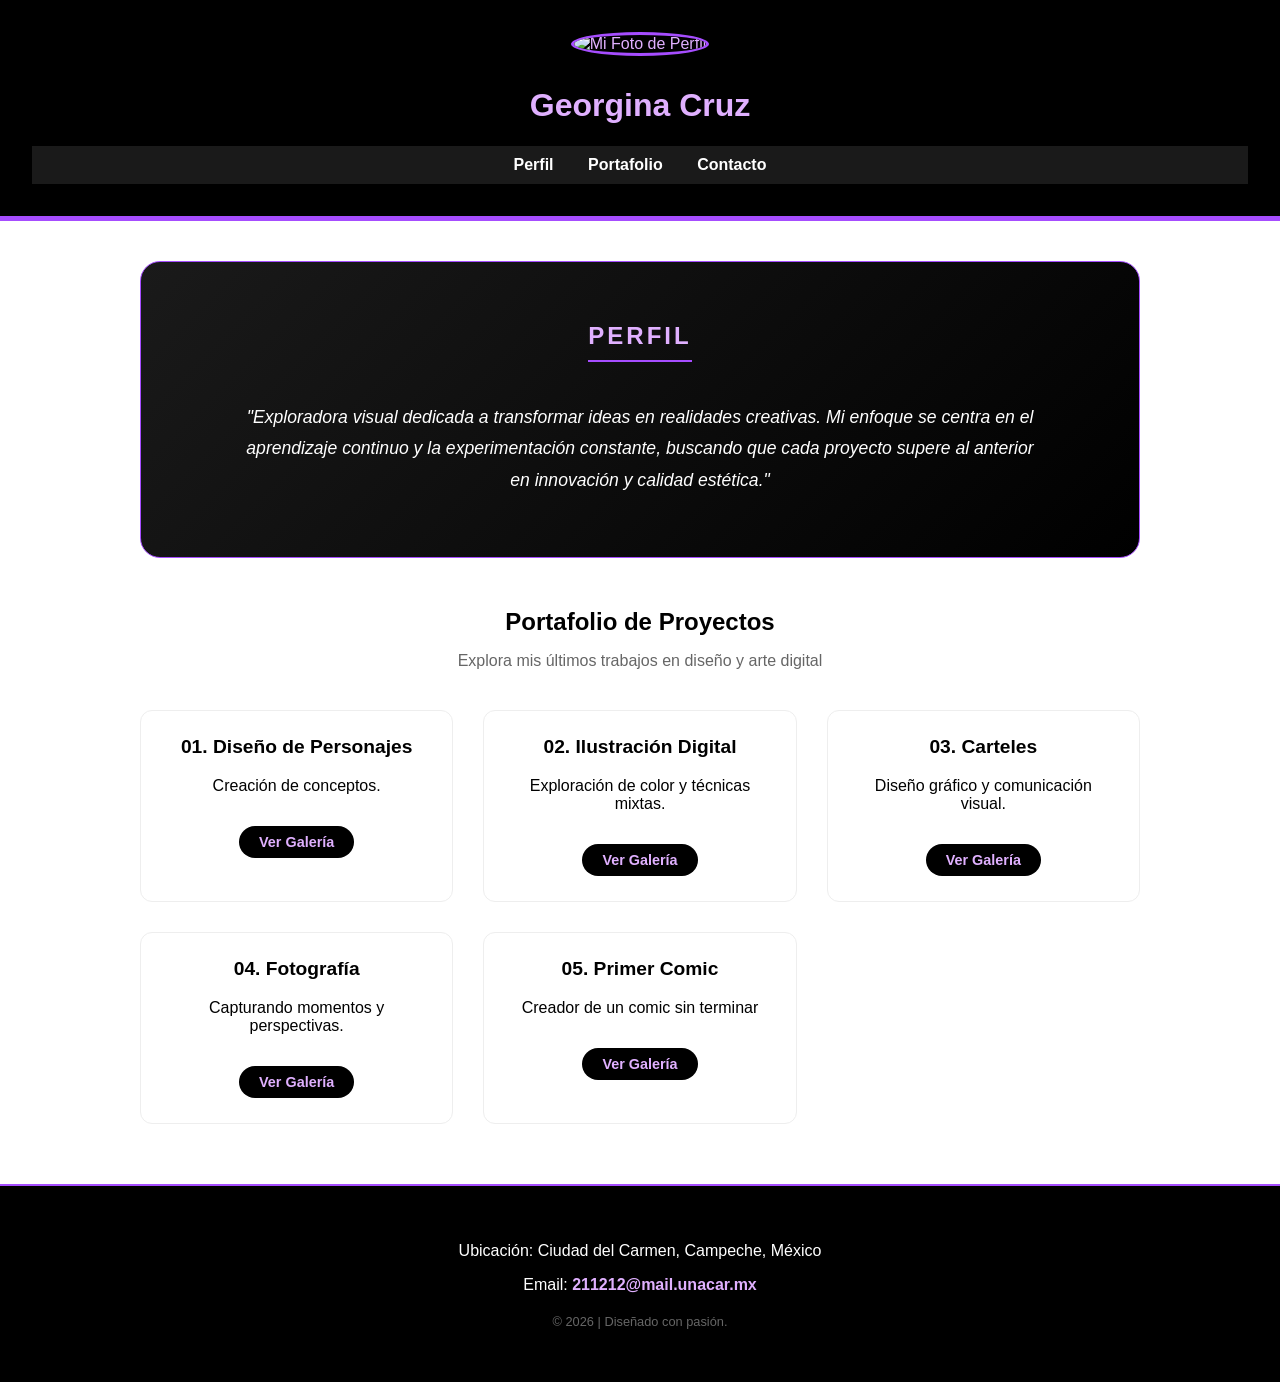
==== index.html @ 99eeb5b1 "Cambie algunas cosas" ====
<!DOCTYPE html>
<html lang="es">
<head>
    <meta charset="UTF-8">
    <title>Mi Curriculum Vitae | Portafolio</title>
    <link rel="stylesheet" href="css/estilos.css">
    <style>
        /* CONFIGURACIÓN DE COLORES Y ESTILO */
        body {
            font-family: 'Segoe UI', Tahoma, Geneva, Verdana, sans-serif;
            margin: 0;
            background-color: #ffffff; /* Blanco */
            color: #333;
        }

        header {
            background-color: #000000; /* Negro */
            color: #e0b0ff; /* Lila claro */
            padding: 2rem;
            text-align: center;
            border-bottom: 5px solid #a64dff; /* Lila más fuerte */
        }

        .foto-perfil {
            width: 150px;
            height: 150px;
            border-radius: 50%;
            border: 3px solid #a64dff;
            object-fit: cover;
            margin-bottom: 10px;
        }

        nav {
            background-color: #1a1a1a;
            padding: 10px;
            text-align: center;
        }

        nav ul {
            list-style: none;
            padding: 0;
            margin: 0;
        }

        nav li {
            display: inline;
        }

        nav a {
            color: white;
            margin: 0 15px;
            text-decoration: none;
            font-weight: bold;
        }

        nav a:hover {
            color: #e0b0ff;
        }

        main {
            max-width: 1000px;
            margin: 20px auto;
            padding: 20px;
        }

        .perfil-container {
            background: linear-gradient(135deg, #1a1a1a 0%, #000000 100%);
            color: white;
            padding: 40px;
            border-radius: 20px;
            border: 1px solid #a64dff;
            margin-bottom: 50px;
            text-align: center;
        }

        .perfil-container h2 {
            color: #e0b0ff;
            text-transform: uppercase;
            letter-spacing: 3px;
            border-bottom: 2px solid #a64dff;
            display: inline-block;
            padding-bottom: 10px;
        }

        .perfil-texto {
            font-size: 1.1rem;
            line-height: 1.8;
            max-width: 800px;
            margin: 20px auto;
            font-style: italic;
        }

        .portafolio-grid {
            display: grid;
            grid-template-columns: repeat(auto-fit, minmax(250px, 1fr));
            gap: 30px;
            margin-top: 30px;
        }

        .tarjeta-v2 {
            background-color: #ffffff;
            border-bottom: 5px solid #a64dff;
            border-radius: 12px;
            padding: 25px;
            text-align: center;
            transition: all 0.3s ease;
            text-decoration: none;
            display: block;
            color: #000;
            border: 1px solid #eee;
        }

        .tarjeta-v2:hover {
            background-color: #f3e5ff;
            transform: translateY(-10px);
            box-shadow: 0 10px 20px rgba(166, 77, 255, 0.2);
        }

        .tarjeta-v2 h3 {
            margin-top: 0;
            color: #000;
            font-size: 1.2rem;
        }

        .btn-ver {
            display: inline-block;
            margin-top: 15px;
            padding: 8px 20px;
            background-color: #000;
            color: #e0b0ff;
            border-radius: 25px;
            font-weight: bold;
            font-size: 0.9rem;
        }

        footer {
            background-color: #000;
            color: white;
            text-align: center;
            padding: 40px 20px;
            margin-top: 40px;
            border-top: 2px solid #a64dff;
        }

        footer a {
            color: #e0b0ff;
            text-decoration: none;
            font-weight: bold;
        }
    </style>
</head>
<body>

    <header>
        <img src="file:///C:/Users/georg/Downloads/IMG_20250403_091746_075.webp" alt="Mi Foto de Perfil" class="foto-perfil">
        <h1>Georgina Cruz</h1>
        <nav>
            <ul>
                <li><a href="#perfil">Perfil</a></li>
                <li><a href="#portafolio">Portafolio</a></li>
                <li><a href="#contacto">Contacto</a></li>
            </ul>
        </nav>
    </header>

    <main>
        <section id="perfil" class="perfil-container">
            <h2>Perfil</h2>
            <p class="perfil-texto">
                "Exploradora visual dedicada a transformar ideas en realidades creativas. 
                Mi enfoque se centra en el aprendizaje continuo y la experimentación constante, 
                buscando que cada proyecto supere al anterior en innovación y calidad estética."
            </p>
        </section>

        <section id="portafolio">
            <h2 style="text-align: center; color: #000; margin-bottom: 10px;">Portafolio de Proyectos</h2>
            <p style="text-align: center; color: #666; margin-bottom: 40px;">Explora mis últimos trabajos en diseño y arte digital</p>
        
            <div class="portafolio-grid">
                <a href="proyecto-personaje.html" class="tarjeta-v2">
                    <h3>01. Diseño de Personajes</h3>
                    <p>Creación de conceptos.</p>
                    <span class="btn-ver">Ver Galería</span>
                </a>

                <a href="proyecto-ilustracion.html" class="tarjeta-v2">
                    <h3>02. Ilustración Digital</h3>
                    <p>Exploración de color y técnicas mixtas.</p>
                    <span class="btn-ver">Ver Galería</span>
                </a>

                <a href="proyecto-carteles.html" class="tarjeta-v2">
                    <h3>03. Carteles</h3>
                    <p>Diseño gráfico y comunicación visual.</p>
                    <span class="btn-ver">Ver Galería</span>
                </a>

                <a href="proyecto-fotografias.html" class="tarjeta-v2">
                    <h3>04. Fotografía</h3>
                    <p>Capturando momentos y perspectivas.</p>
                    <span class="btn-ver">Ver Galería</span>
                </a>

                  <a href="proyecto-comic.html" class="tarjeta-v2">
                    <h3>05. Primer Comic</h3>
                    <p>Creador de un comic sin terminar</p>
                    <span class="btn-ver">Ver Galería</span>
                </a>
            </div>
        </section>
    </main>

    <footer id="contacto">
        <p>Ubicación: Ciudad del Carmen, Campeche, México</p>
        <p>Email: <a href="mailto:211212@mail.unacar.mx">211212@mail.unacar.mx</a></p>
        <p style="font-size: 0.8rem; margin-top: 20px; color: #666;">&copy; 2026 | Diseñado con pasión.</p>
    </footer>

</body>
</html>
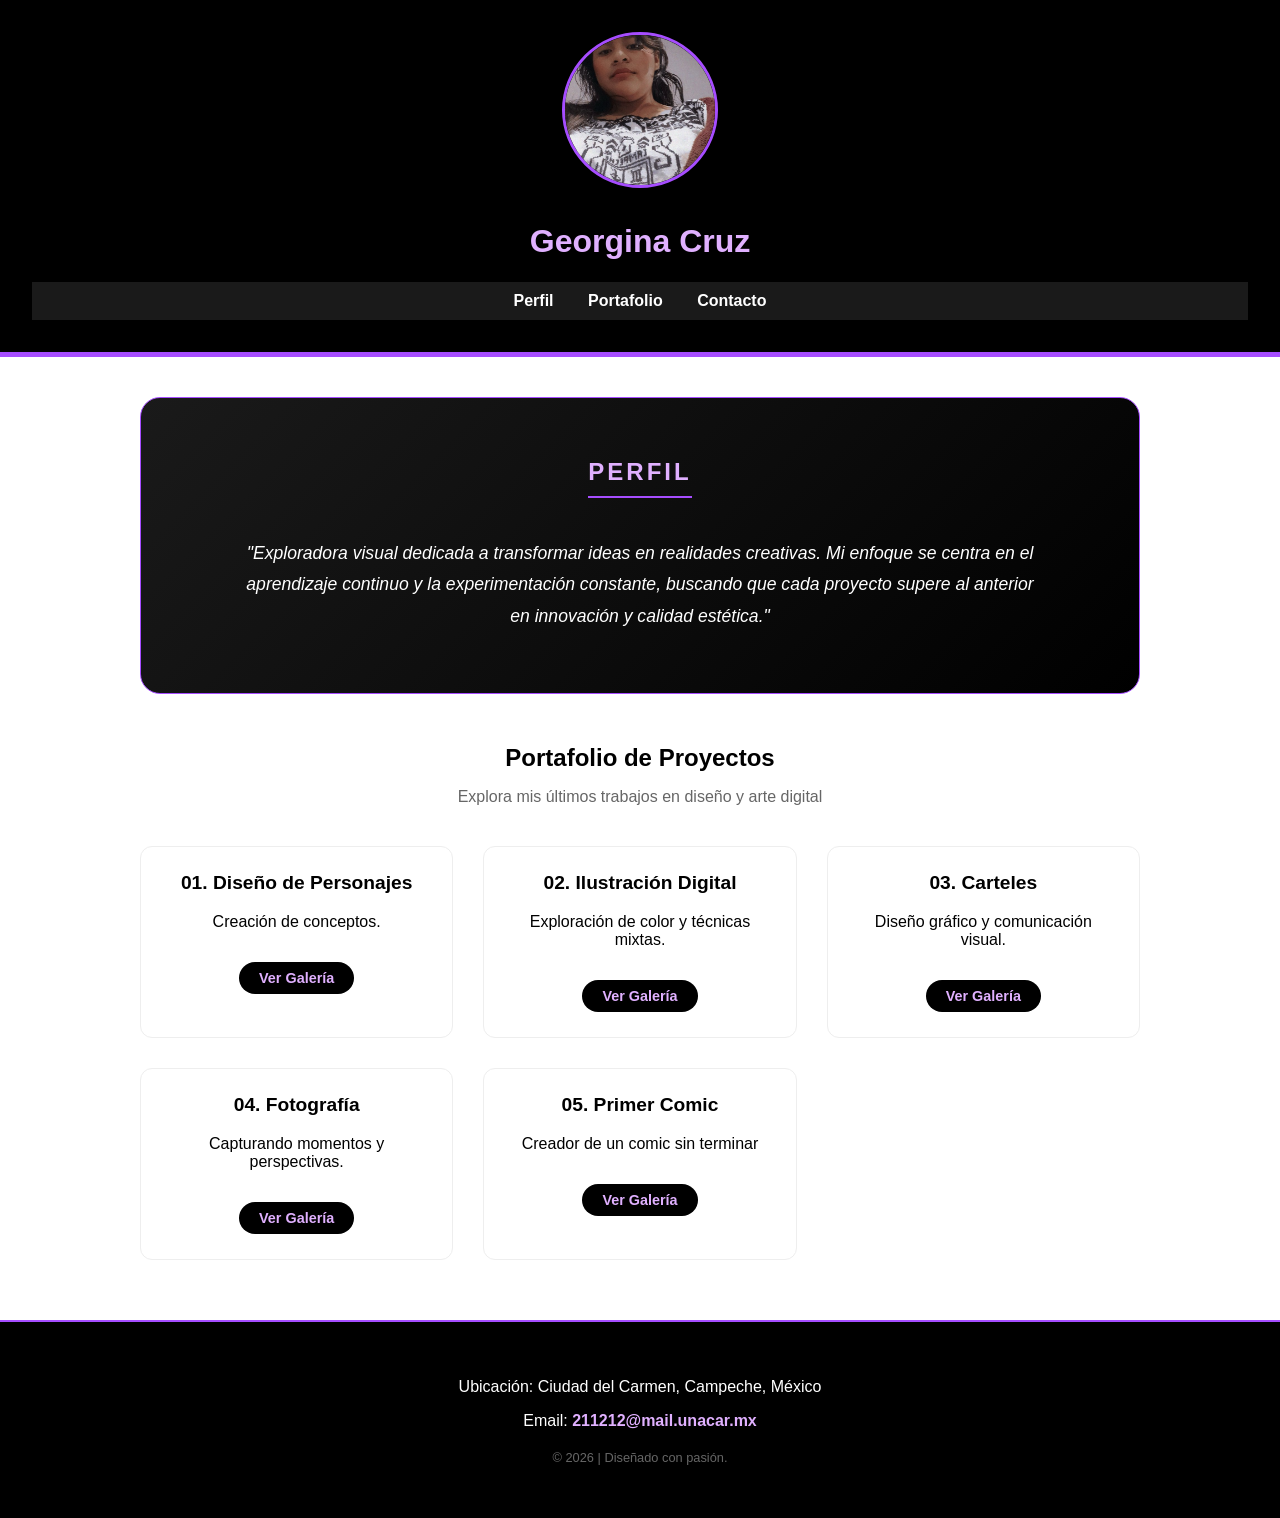
==== commit 60d2bf3b: "Añadiendo ultimos cambios" ====
--- a/index.html
+++ b/index.html
@@ -152,7 +152,7 @@
 <body>
 
     <header>
-        <img src="file:///C:/Users/georg/Downloads/IMG_20250403_091746_075.webp" alt="Mi Foto de Perfil" class="foto-perfil">
+        <img src="img/foto-principal.jpg" alt="Mi Foto de Perfil" class="foto-perfil">
         <h1>Georgina Cruz</h1>
         <nav>
             <ul>
